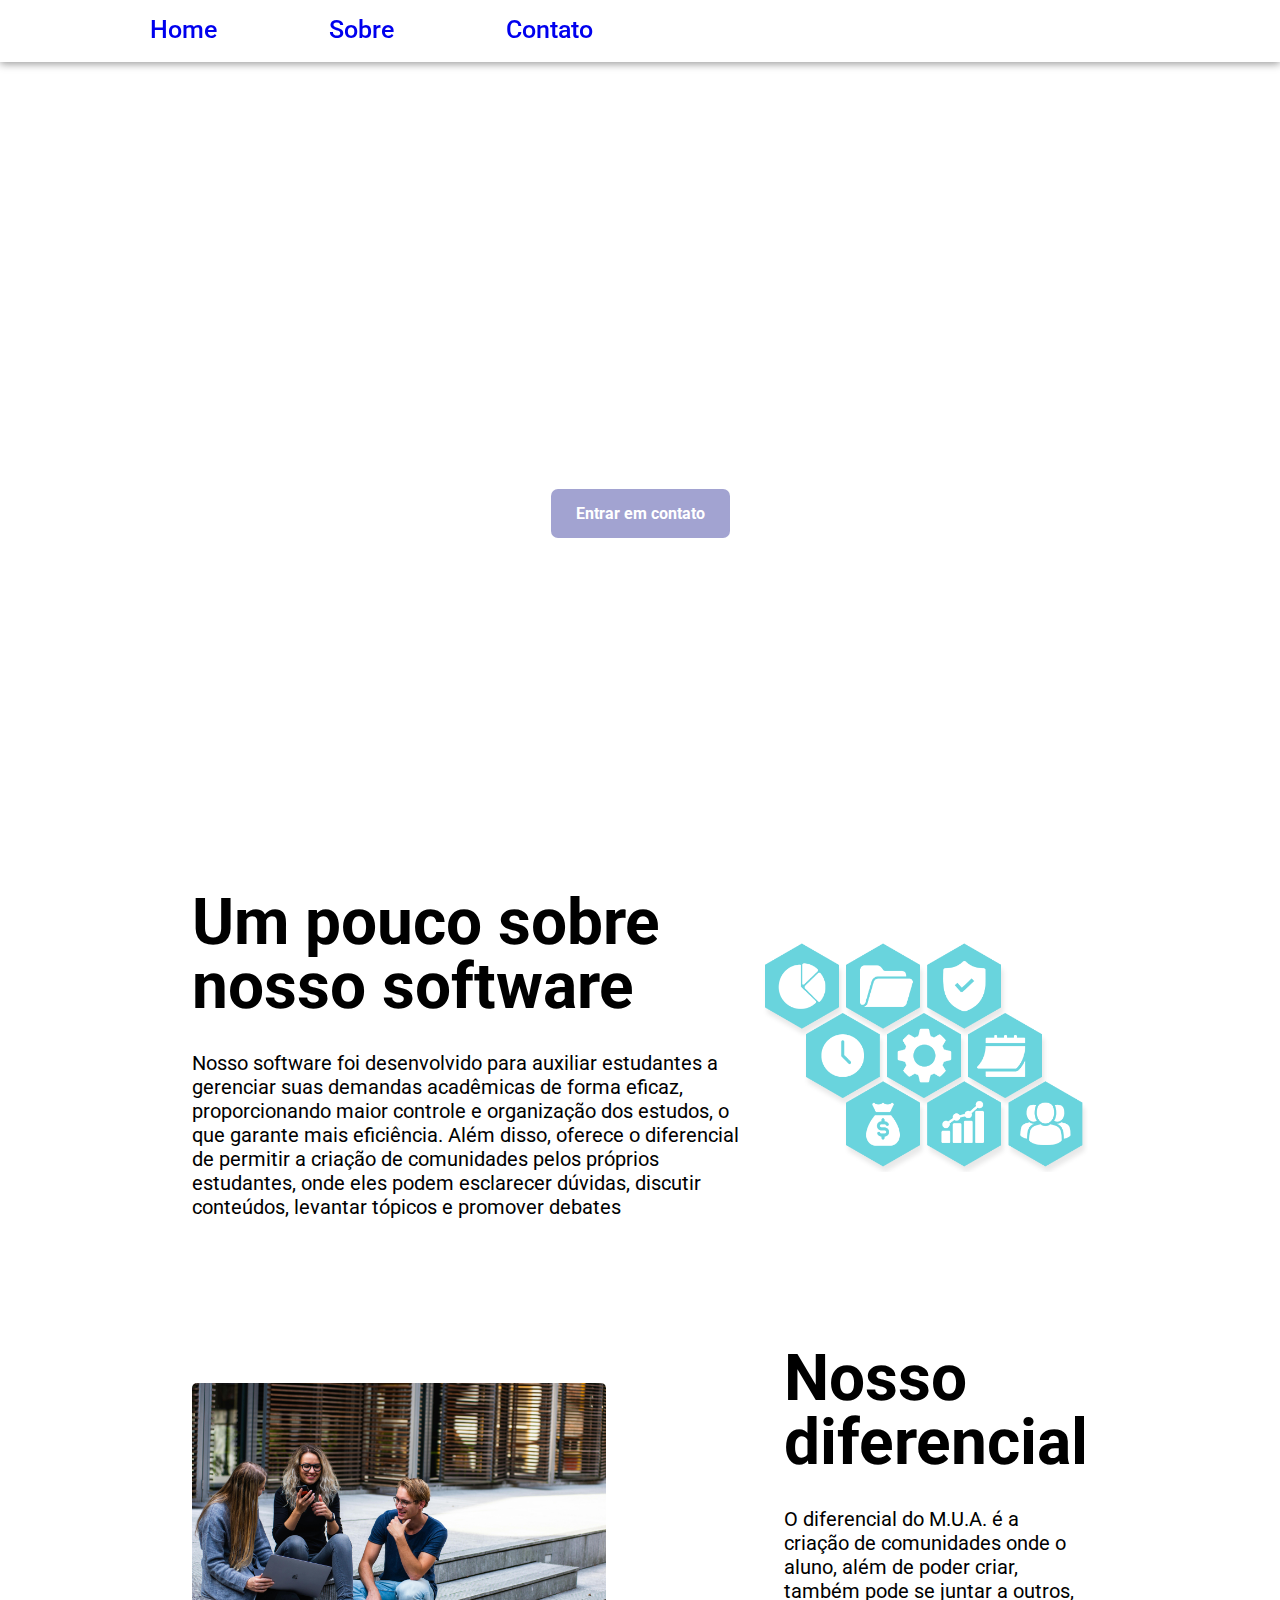
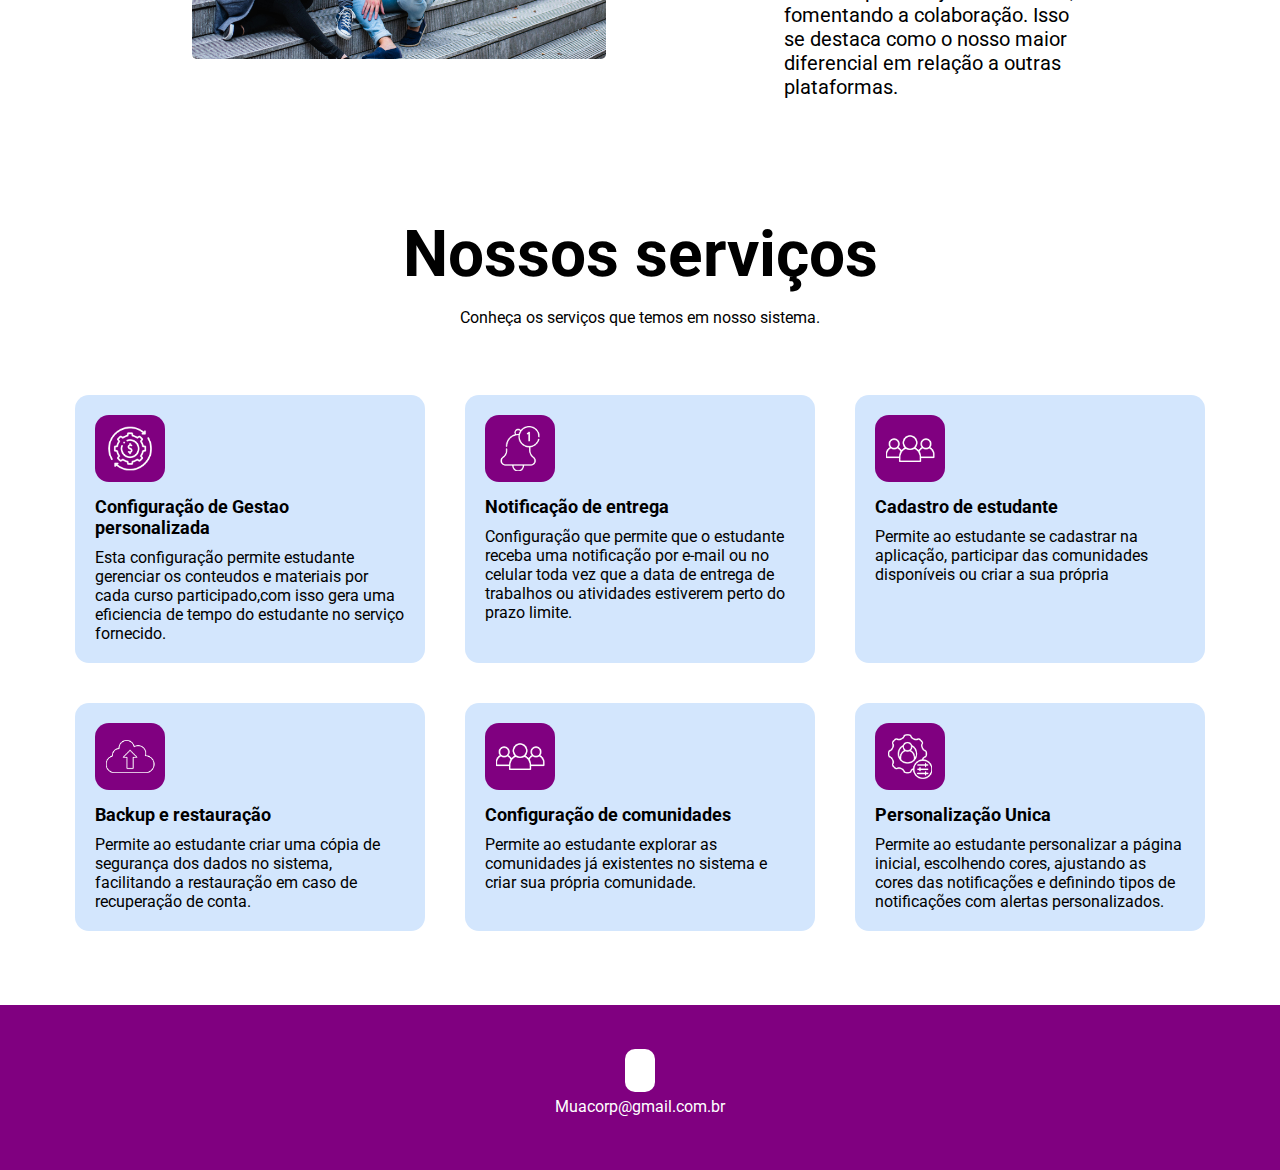
==== index.html @ 2998637d "Add" ====
<!DOCTYPE html>
<html lang="pt-br">
<head>
    <meta charset="UTF-8">
    <meta name="viewport" content="width=device-width, initial-scale=1.0">
    <link rel="stylesheet" href="style.css">
    <link rel="shortcut icon" href="imagens/logo-favicon.png" type="image/x-icon">
    <title>Meu universo academico</title>
    <link rel="stylesheet" href="https://cdnjs.cloudflare.com/ajax/libs/font-awesome/6.5.1/css/all.min.css" integrity="sha512-DTOQO9RWCH3ppGqcWaEA1BIZOC6xxalwEsw9c2QQeAIftl+Vegovlnee1c9QX4TctnWMn13TZye+giMm8e2LwA==" crossorigin="anonymous" referrerpolicy="no-referrer" />
</head>
<body>
    <header style="background-image: url('https://images.pexels.com/photos/159844/cellular-education-classroom-159844.jpeg?auto=compress&cs=tinysrgb&w=1260&h=750&dpr=1');">
        <nav class="navigation">
            <ul class="nav-menu">
                <li class="nav-item"><a href="index.html">Home</a></li>
                <li class="nav-item"><a href="sobre.html">Sobre</a></li>
                <li class="nav-item"><a href="contato.html">Contato</a></li>
            </ul>
            <div class="menu">
                <span class="bar"></span>
                <span class="bar"></span>
                <span class="bar"></span>
            </div>
        </nav>
        <section class="banner">
            <div class="banner-text">
                <h1 class="titulo">Bem-vindo</h1>
                <p>Conheça o M.U.A, um sistema de controle de gestao para o estudante de nivel medio e superior. <br>
                </p>
                <a href="contato.html" class="btn">Entrar em contato</a>
            </div>
        </section>
    </header>
    <script src="script.js"></script>

    <!-- Explicação software Começo  -->
    <section class="two">
        <div class="two-text">
            <h1 class="text-h1">Um pouco sobre nosso software</h1>
            <p>Nosso software foi desenvolvido para auxiliar estudantes a gerenciar suas demandas acadêmicas de forma eficaz, proporcionando maior controle e organização dos estudos, o que garante mais eficiência. Além disso, oferece o diferencial de permitir a criação de comunidades pelos próprios estudantes, onde eles podem esclarecer dúvidas, discutir conteúdos, levantar tópicos e promover debates</p>
        </div>
        <div class="two-img">
            <img src="imagens/foto-pag1.png" alt="painel-blue">
        </div>
    </section>
    <!-- Explicação Software Final -->

    <!-- Explicação software Começo  -->
    <section class="two">
        <div class="two-img-2">
            <img src="imagens/pexels-buro-millennial-636760-1438072_1.jpg" alt="painel-blue"> 
        </div>
        <div class="two-text">
            <h1 class="text-h1">Nosso diferencial</h1>
            <p>O diferencial do M.U.A. é a criação de comunidades onde o aluno, além de poder criar, também pode se juntar a outros, fomentando a colaboração. Isso se destaca como o nosso maior diferencial em relação a outras plataformas.</p>
            
        </div>
    </section>

    <!-- Explicação Software Final -->

    <section class="three">
        <div class="three-text">
            <h1 class="text-h1">Nossos serviços</h1>
            <p>Conheça os serviços que temos em nosso sistema.</p>
        </div>
            <!-- Cards de serviço começo -->
            <div class="cards">
                <!-- Card 1 Começo -->
                <div class="cards-item">
                    <img src="imagens/config-valor.png" alt="img-cards">
                    <p class="nome-servicos"><strong>Configuração de Gestao personalizada</strong></p>
                    <p class="descricao-servicos">Esta configuração permite estudante gerenciar os conteudos e materiais por cada curso participado,com isso gera uma eficiencia de tempo do estudante no serviço fornecido.</p>
                </div>
                <!-- Card 1 final -->
                <!-- Card 2 Começo -->
                <div class="cards-item">
                    <img src="imagens/notificacao.png" alt="img-cards">
                    <p class="nome-servicos"><strong>Notificação de entrega</strong></p>
                    <p class="descricao-servicos">Configuração que permite que o estudante receba uma notificação por e-mail ou no celular toda vez que a data de entrega de trabalhos ou atividades estiverem perto do prazo limite.</p>
                </div>
                <!-- Card 2 final -->
                <!-- Card 3 Começo -->
                <div class="cards-item">
                    <img src="imagens/usuarios.png" alt="img-cards">
                    <p class="nome-servicos"><strong>Cadastro de estudante</strong></p>
                    <p class="descricao-servicos">
                        Permite ao estudante se cadastrar na aplicação, participar das comunidades disponíveis ou criar a sua própria</p>
                </div>
                <!-- Card 4 final -->
                <div class="cards-item">
                    <img src="imagens/nuvem.png" alt="img-cards">
                    <p class="nome-servicos"><strong>Backup e restauração</strong></p>
                    <p class="descricao-servicos">Permite ao estudante criar uma cópia de segurança dos dados no sistema, facilitando a restauração em caso de recuperação de conta.</p>
                </div>
                <!-- Card 4 final -->
                <!-- Card 5 final -->
                <div class="cards-item">
                    <img src="imagens/usuarios.png" alt="img-cards">
                    <p class="nome-servicos"><strong>Configuração de comunidades</strong></p>
                    <p class="descricao-servicos">Permite ao estudante explorar as comunidades já existentes no sistema e criar sua própria comunidade.</p>
                </div>
                <!-- Card 5 final -->
                <!-- Card 6 final -->
                <div class="cards-item">
                    <img src="imagens/configuser.png" alt="img-cards">
                    <p class="nome-servicos"><strong>Personalização Unica</strong></p>
                    <p class="descricao-servicos">Permite ao estudante personalizar a página inicial, escolhendo cores, ajustando as cores das notificações e definindo tipos de notificações com alertas personalizados.</p>
                </div>
                <!-- Card 6 final -->
            </div>
            <!-- Cards de serviço final -->
        </div>
    </section>

 <!-- Nossos clientes Começo -->

    
    <!-- Nossos clientes Final -->

    <!-- Botão Whatsapp Começo -->

    

    <!-- Botão Whatsapp Final -->

            <!-- Footer-Rodapé Começo -->

            <footer class="footer">
                <div class="container">
                    <div class="links">
                        <a href="k"><i class="fa-solid fa-envelope"></i>
                    </div>
                    <p>Muacorp@gmail.com.br</p>
                </div>
            </footer>

            <!-- Footer-Rodapé Final -->

</body>
</html>
---- style.css ----
@import url('https://fonts.googleapis.com/css2?family=Roboto:ital,wght@0,100;0,300;0,400;0,500;0,700;0,900;1,100;1,300;1,400;1,500;1,700;1,900&display=swap');

*{
margin: 0;
padding: 0;
box-sizing: border-box;
font-family: "Roboto", sans-serif;
list-style: none;
text-decoration: none;
}

html, body{
    overflow-x: hidden !important; 
}

:root{
    --orange: #FFA200;
    --blue-white: #85C9D0;
    --dark-bllue: #12556F;
    --white: #FFFF;
    --black: #000;
}
body{
color: var(--black);
color: var(--white);


}

header{
    background-position: center;
    background-size: cover;
    background-attachment: fixed;
}

/* nav-menu-começo */
.navigation{
    display: flex;
    align-items: center;
    justify-content: space-between;
    padding: 15px 150px;
    box-shadow: 0 0.1rem 0.5rem #9b9b9b;
    width: 100%;
    background: white;
    transition: all 0.5;
    position: fixed;
}
.navigation ul{
    display: flex;
    align-items: center;
    gap: 7rem;
}
.navigation ul li a{
    color: var(--#A2A3D1);
    font-size: 25px;
    font-weight: 500;
}

.menu{
    display: none;
}
.menu .bar{
    display: block;
    width: 28px;
    height: 3px;
    border-radius: 3px;
    background: var(--dark-bllue);
    margin: 5px auto;
    transition: 0.3s;
}
.menu .bar:nth-child(1),
.menu .bar:nth-child(3){
    background: var(--orange);
}
@media (max-width:785px) {
    .navigation{
        padding: 18px 20px;
        z-index: 4;
    }
    .menu{
        display: block;
    }
    .menu.ativo .bar:nth-child(1){
        transform: translateY(8px) rotate(45deg);
    }
    .menu.ativo .bar:nth-child(2){
        opacity: 0;
    }
    .menu.ativo .bar:nth-child(3){
        transform: translateY(-8px) rotate(-45deg);
    }

    .nav-menu{
        position: fixed;
        right: -100%;
        top: 70px;
        width: 100%;
        height: 100%;
        flex-direction: column;
        background: var(--white);
        gap: 10px;
        transition: 0.3s;
        padding-top: 30%;
    }
    .nav-menu.ativo{
        right: 0;
    }
    .nav-item{
        margin: 16px 0;
    }
}

nav ul a::after{
    content: "";
    background-color: var(--blue-white);
    height: 3px;
    width: 0%;
    display: block;
    margin: 0 auto;
    transition: 0.3s;
    border-radius: 20px;
}
nav ul a:hover::after{
    width: 100%;
}
/* nav-menu-fim */

/* Primeira página inicio */
section,footer{
    padding: 54px 0;
}
h3{
    font-size: 50px;
}
p{
    color: var(--black);
}

.obrigado{
    display: flex;
    justify-content: center;
}
.obrigado .obrigado-text{
    margin: 250px;
    text-align: center;
    padding: 0 90px;
}

.obrigado .obrigado-text h1{
    font-size: 56px;
    color: var(--white);
    margin-bottom: -1rem;
}
.obrigado .obrigado-text p{
    font-size: 20px;
    color: var(--white);
    margin: 18px 0;
    margin-bottom: 2rem;
    padding-top: 1rem;
}


/* Págin 1 */
.banner{
    display: flex;
    justify-content: center;
}
.banner .banner-text{
    margin: 250px;
    text-align: center;
    padding: 0 90px;
}
.banner .banner-text h1{
    font-size: 96px;
    color: var(--white);
    margin-bottom: -1rem;
}
.banner .banner-text p{
    font-size: 23px;
    color: var(--white);
    margin: 18px 0;
    margin-bottom: 2rem;
}
.btn{
    padding: 15px 25px;
    background: #A2A3D1;
    color: var(--white);
    border-radius: 7px;
    font-weight: 700;
    transition: all 0.5s;
}
.btn:hover{
    background-color: purple;
}
/* Primeira página final */

/* Two começo */
.two{
    width: 100%;
    height: 100%;
    display: flex;
    align-items: center;
    justify-content: space-between;
    padding: 5% 15%;
    
}
.two-text{
    max-width: 35rem;
}
.two-text .text-h1{
    font-size: 4rem;
    margin-bottom: 2rem;
    color: var(--black);
    line-height: 4rem;

}
.two-text p{
    font-size: 20px;
}
.two-img img{
    width: 100%;
    border-radius: 5px;
}
.two-img-2 img{
    width: 70%;
    border-radius: 5px;
}
/* Two final */

/* Three Começo */
.three-text .text-h1{
font-size: 4rem;
color: var(--black);
justify-content: center;
display: flex;
margin-bottom: 1rem;
}
.three-text p{
    display: flex;
    justify-content: center;
    margin-bottom: 3rem;
}
.three .cards{
    display: flex;
    justify-content: center;
    flex-wrap: wrap;
}
.three .cards-item{
    background-color: #d3e6fd;
    width: 350px;
    padding: 20px;
    border-radius: 14px;
    margin: 20px;
}
.three .cards-item:hover{
    background-color: #A2A3D1;
    transition: 0.3s;
}
.three .cards-item:hover p{
    color: var(--white);
}
.three .cards-item img{
    background-color: purple;
    border-radius: 14px;
    width: 70px;
    padding: 9px;
}
.three .cards-item p.nome-servicos{
    margin: 10px 0;
    transition: 0.3s;
    font-size: 18px;
}
.three .cards-item p.descricao-servicos{
    transition: 0.3s;
}
/* Three final */

/* Clientes começo */
.clientes .text-h1{
    font-size: 4rem;
    color: var(--black);
    justify-content: center;
    display: flex;
    margin-bottom: 1rem;
}
.clientes-text p{
    display: flex;
    justify-content: center;
    margin-bottom: 3rem;
}

@keyframes slide {
    from {
    transform: translateX(0);
    }
    to{
    transform: translateX(-100%);
    }
}

.logos{
    overflow: hidden;
    padding: 40px 0;
    background: var(--white);
    box-shadow: 0 0.1rem 0.5rem #f0f0f0;
    white-space: nowrap;
    position: relative;
}


.logos::before, .logos::after{
    position: absolute;
    top: 0;
    width: 250px;
    height: 100%;
    content: "";
    z-index: 2;

}

.logos::before{
    left: 0;
    background: linear-gradient(to left, rgba(255,255,255,0), white);
}

.logos::after{
    right: 0;
    background: linear-gradient(to right, rgba(255,255,255,0), white);
}



.logos:hover .logos-slide{
    animation-play-state: paused;
}

.logos-slide{
    white-space: nowrap;
    animation: 35s slide infinite linear;
    display: inline-block;
}
.logos-slide img{
    height: 70px;
    margin: 0 40px;
}

/* página sobre */
.sobre{
    width: 100%;
    height: 100%;
    display: flex;
    align-items: center;
    justify-content: space-between;
    padding: 5% 15%;
}

.sobre-text{
    max-width: 35rem;
}

.sobre-text .text-h1{
    font-size: 4rem;
    margin-bottom: 1rem;
    color: var(--black);
    line-height: 4rem;
}

.sobre-text p{
    font-size: 1rem;
}
.sobre img{
    width: 100%;
    border-radius: 10px;
}

/* Págin sobre final */

/* Botão wpp Começo */

.whatsapp-btn-container{
    position: fixed;
    right: 10px;
    bottom: 24px;
    padding: 24px;
    z-index: 3;
}

.whatsapp-btn-container .whatsapp-btn{
    font-size: 25px;
    background-color: #25d366;
    color: var(--white);
    padding: 15px 20px;
    border-radius: 100%;
    transition: 0.5s;
    box-shadow: 0 0.1rem 0.5rem #cacaca;
}

.whatsapp-btn:hover{
    background: #42f383;
    transition: 0.5s;
}

/* Botão wpp final */

/* Footer Começo */

.footer{
    background-color: purple;
    text-align: center;
}
.footer i{
    color: var(--dark-bllue);
    font-size: 19px;
    background-color: var(--white);
    padding: 10px 15px;
    margin: 3px;
    border-radius: 10px;
}
.footer p{
    margin-top: 15px;
    color: var(--white);
}

/* Footer Final */

/* Formuulário começo */

.formulario{
    width: 50%;
}

.formulario input{
    display: block;
    width: 100%;
    margin-bottom: 10px;
    height: 47px;
    padding: 15px;
    border-radius: 9px;
    transition: 0.3s;
    border: 1px solid #f1f1f1;
    color: #212121;
    font-weight: lighter;
}

.formulario textarea{
    border: 1px solid #f1f1f1;
    color: #212121;
    border-radius: 9px;
    margin-bottom: 10px;
    padding: 15px;
    width: 100%;
    transition: 0.3s;
    resize: none;
}

.formulario button{
    border: none;
}

@media screen and (max-width: 1020px)
{
    .two{
        flex-direction: column;
    }
    .two-text .text-h1{
        text-align: center;
        font-size: 3rem;
        line-height: 3rem;
}        
        .banner .banner-text p{
            font-size: 23px;
            margin-bottom: 2rem;
        }
        .banner .banner-text{
            margin: 150px;
        }
        .two{
            width: 100%;
            padding: 5% 5%;
        }
        .two-img img{
            padding-top: 3rem;
        }
        .three-text .text-h1{
            text-align: center;
            line-height: 4rem;
            }
            .clientes .text-h1{
                text-align: center;
                line-height: 4rem;
            }
            .sobre{
                flex-direction: column;
            }
            .sobre{
                padding: 5% 5%;
            }
            .sobre-img{
                padding-top: 3rem;
                padding-bottom: 3rem;
            }
            .formulario{
                padding-top: 2rem;
                padding-bottom: 2rem;
                width: 100%;
            }
            .three-text .text-h1{
                display: flex;
                justify-content: center;
                }
                .sobre-text .text-h1{
                    text-align: center;
                }
}

.footer{
    width: 100%;
}
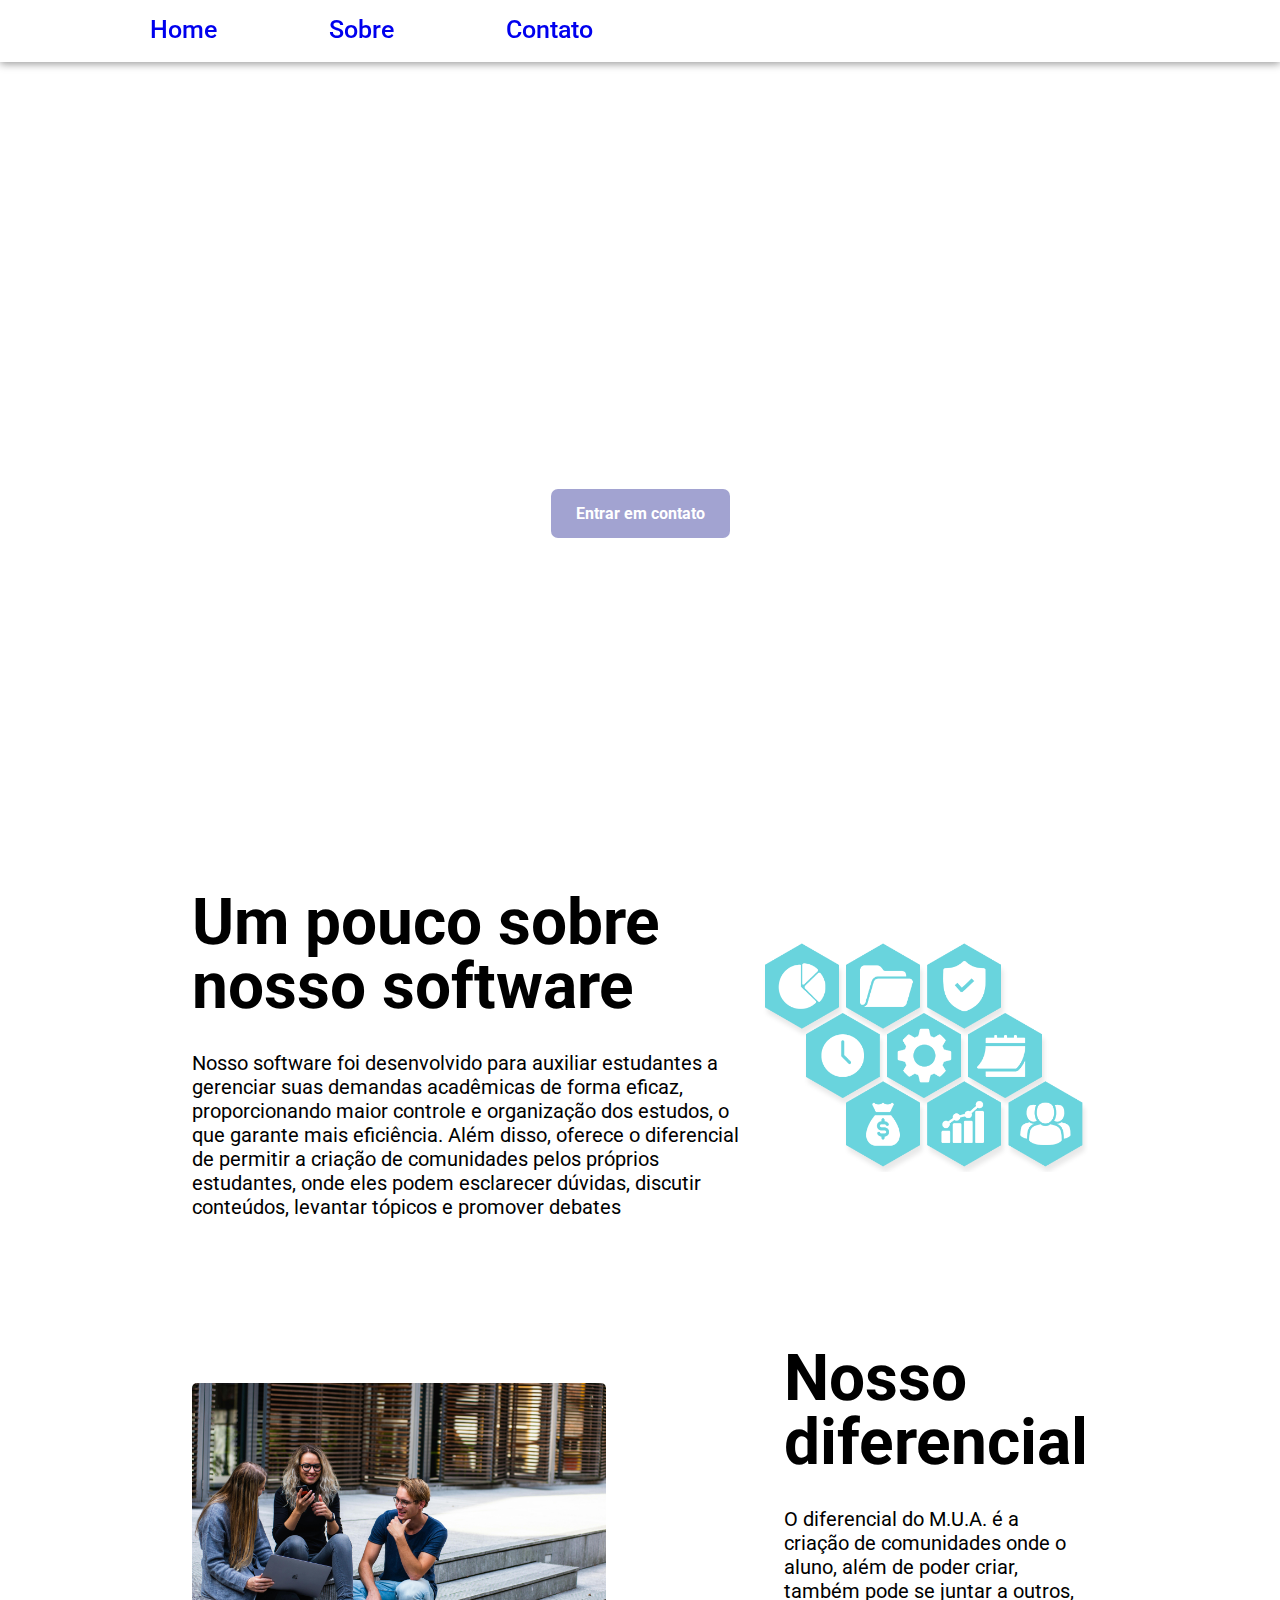
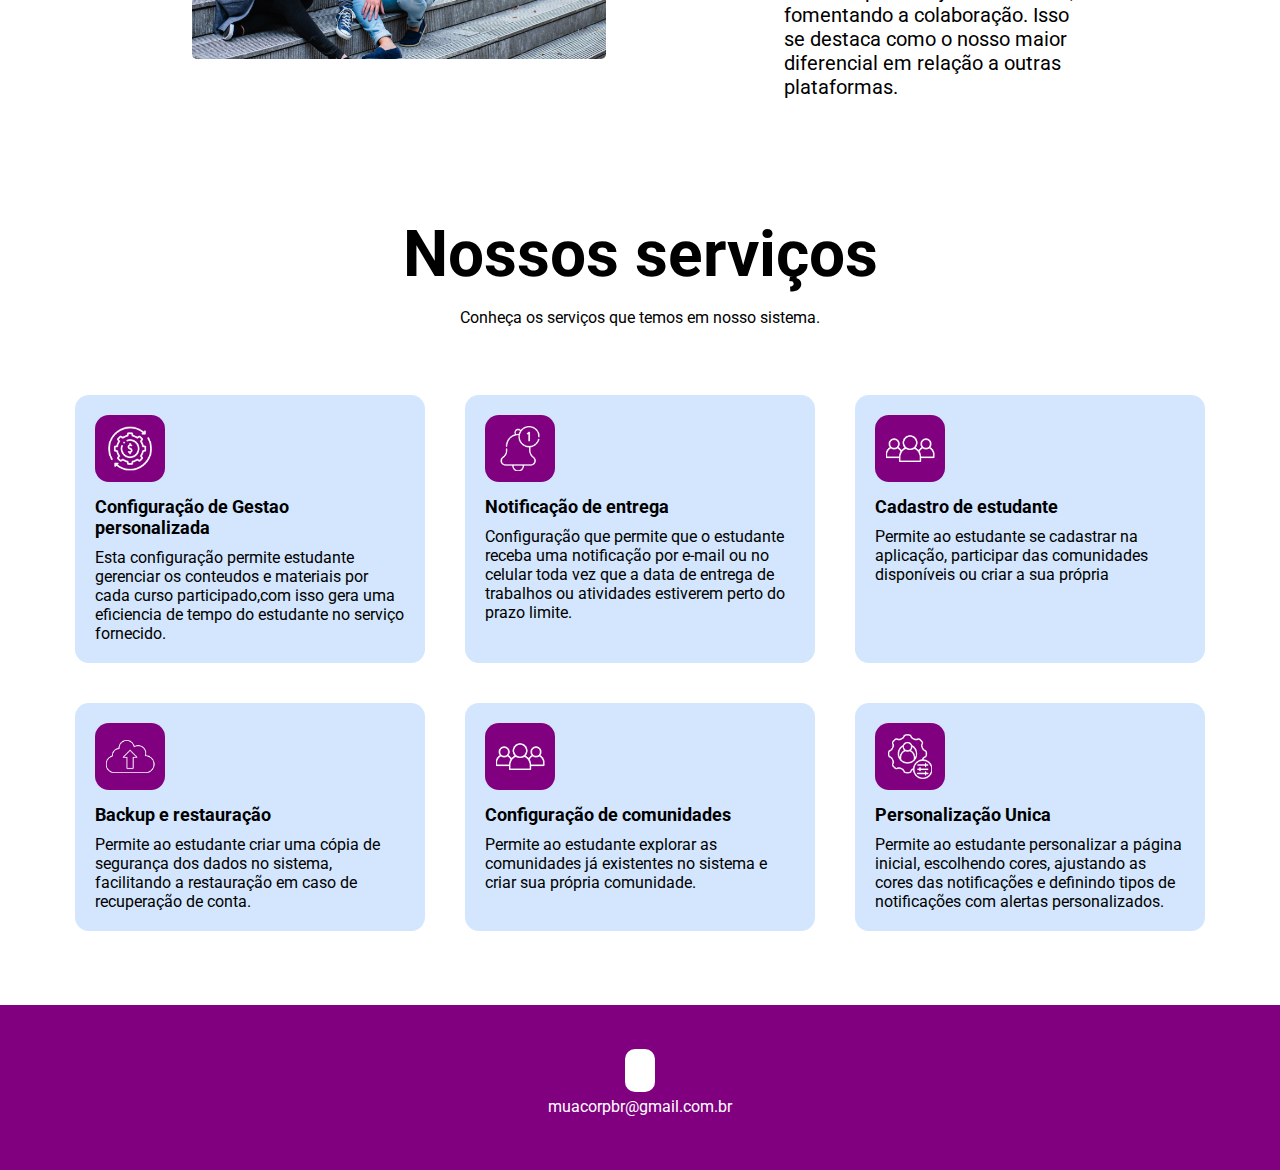
==== commit 92080d47: "Update the file" ====
--- a/index.html
+++ b/index.html
@@ -16,11 +16,6 @@
                 <li class="nav-item"><a href="sobre.html">Sobre</a></li>
                 <li class="nav-item"><a href="contato.html">Contato</a></li>
             </ul>
-            <div class="menu">
-                <span class="bar"></span>
-                <span class="bar"></span>
-                <span class="bar"></span>
-            </div>
         </nav>
         <section class="banner">
             <div class="banner-text">
@@ -131,7 +126,7 @@
                     <div class="links">
                         <a href="k"><i class="fa-solid fa-envelope"></i>
                     </div>
-                    <p>Muacorp@gmail.com.br</p>
+                    <p>muacorpbr@gmail.com.br</p>
                 </div>
             </footer>
 
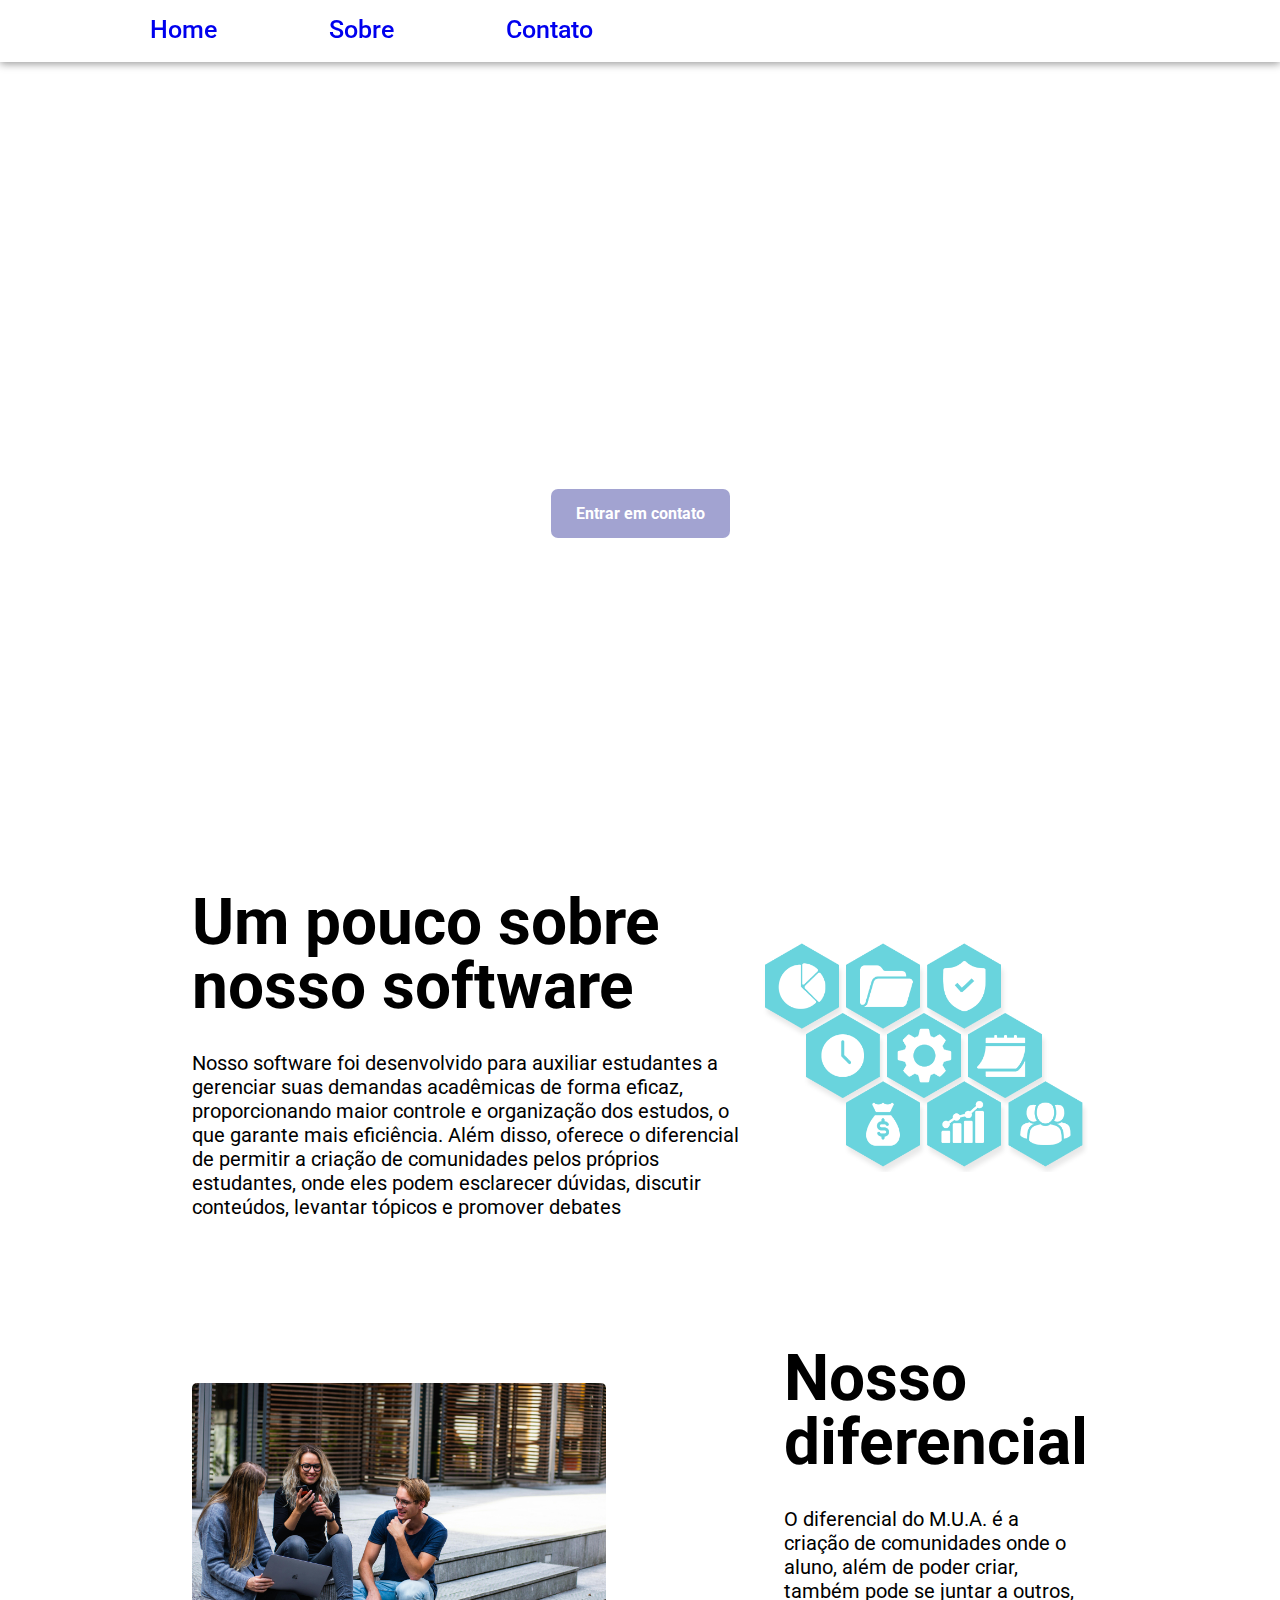
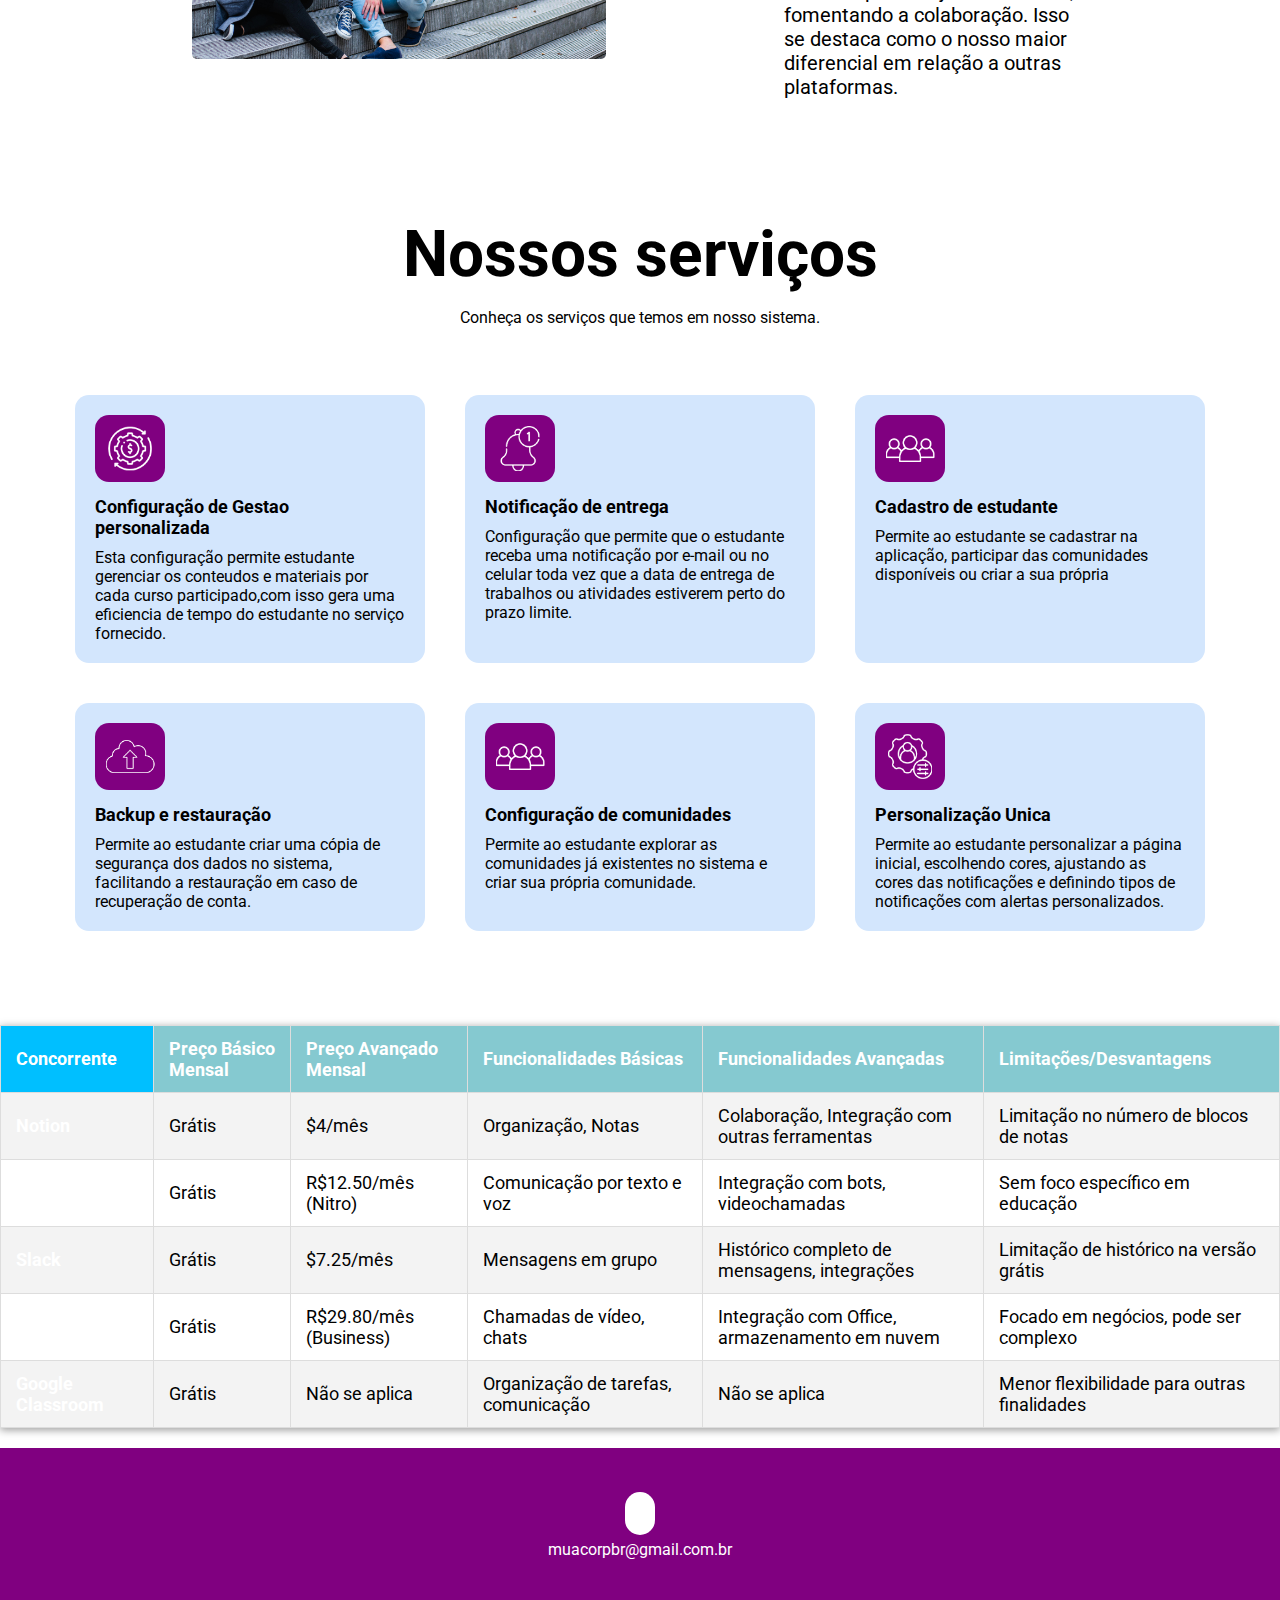
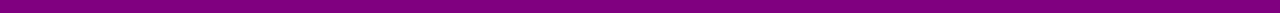
==== commit 838ebd0e: "Arthur que mexeu nessa porra, eu avisei que precisaba de uma atenção maior, mas ele cagou e disse qu" ====
--- a/index.html
+++ b/index.html
@@ -114,6 +114,58 @@
     <!-- Nossos clientes Final -->
 
     <!-- Botão Whatsapp Começo -->
+    
+    <table border="1" style="border-collapse: collapse; width: 100%;">
+        <tr style="background-color: #00BFFF; color: #FFFFFF;">
+          <th>Concorrente</th>
+          <th>Preço Básico Mensal</th>
+          <th>Preço Avançado Mensal</th>
+          <th>Funcionalidades Básicas</th>
+          <th>Funcionalidades Avançadas</th>
+          <th>Limitações/Desvantagens</th>
+        </tr>
+        <tr>
+          <td>Notion</td>
+          <td>Grátis</td>
+          <td>$4/mês</td>
+          <td>Organização, Notas</td>
+          <td>Colaboração, Integração com outras ferramentas</td>
+          <td>Limitação no número de blocos de notas</td>
+        </tr>
+        <tr>
+          <td>Discord</td>
+          <td>Grátis</td>
+          <td>R$12.50/mês (Nitro)</td>
+          <td>Comunicação por texto e voz</td>
+          <td>Integração com bots, videochamadas</td>
+          <td>Sem foco específico em educação</td>
+        </tr>
+        <tr>
+          <td>Slack</td>
+          <td>Grátis</td>
+          <td>$7.25/mês</td>
+          <td>Mensagens em grupo</td>
+          <td>Histórico completo de mensagens, integrações</td>
+          <td>Limitação de histórico na versão grátis</td>
+        </tr>
+        <tr>
+          <td>Microsoft Teams</td>
+          <td>Grátis</td>
+          <td>R$29.80/mês (Business)</td>
+          <td>Chamadas de vídeo, chats</td>
+          <td>Integração com Office, armazenamento em nuvem</td>
+          <td>Focado em negócios, pode ser complexo</td>
+        </tr>
+        <tr>
+          <td>Google Classroom</td>
+          <td>Grátis</td>
+          <td>Não se aplica</td>
+          <td>Organização de tarefas, comunicação</td>
+          <td>Não se aplica</td>
+          <td>Menor flexibilidade para outras finalidades</td>
+        </tr>
+      </table>
+      
 
     
 
@@ -132,5 +184,6 @@
 
             <!-- Footer-Rodapé Final -->
 
+
 </body>
 </html>--- a/style.css
+++ b/style.css
@@ -373,10 +373,6 @@
     border-radius: 10px;
 }
 
-/* Págin sobre final */
-
-/* Botão wpp Começo */
-
 .whatsapp-btn-container{
     position: fixed;
     right: 10px;
@@ -414,7 +410,7 @@
     background-color: var(--white);
     padding: 10px 15px;
     margin: 3px;
-    border-radius: 10px;
+    border-radius: 20px;
 }
 .footer p{
     margin-top: 15px;
@@ -512,6 +508,45 @@
                     text-align: center;
                 }
 }
+table {
+    width: 100%;
+    border-collapse: collapse;
+    margin: 20px 0;
+    font-size: 18px;
+    text-align: left;
+    box-shadow: 0 0.1rem 0.5rem #9b9b9b;
+  }
+  
+  table th, table td {
+    padding: 12px 15px;
+    border: 1px solid #ddd;
+  }
+  
+  table th {
+    background-color: var(--blue-white);
+    color: var(--white);
+    font-weight: bold;
+  }
+  
+  table tr:nth-child(even) {
+    background-color: #f3f3f3;
+  }
+  
+  table tr:hover {
+    background-color: var(--blue-white);
+    color: var(--white);
+    transition: background-color 0.3s ease;
+  }
+  
+  table td {
+    color: var(--black);
+  }
+  
+  table th:first-child, table td:first-child {
+    background-color: var(--dark-blue);
+    color: var(--white);
+    font-weight: bold;
+  }
 
 .footer{
     width: 100%;
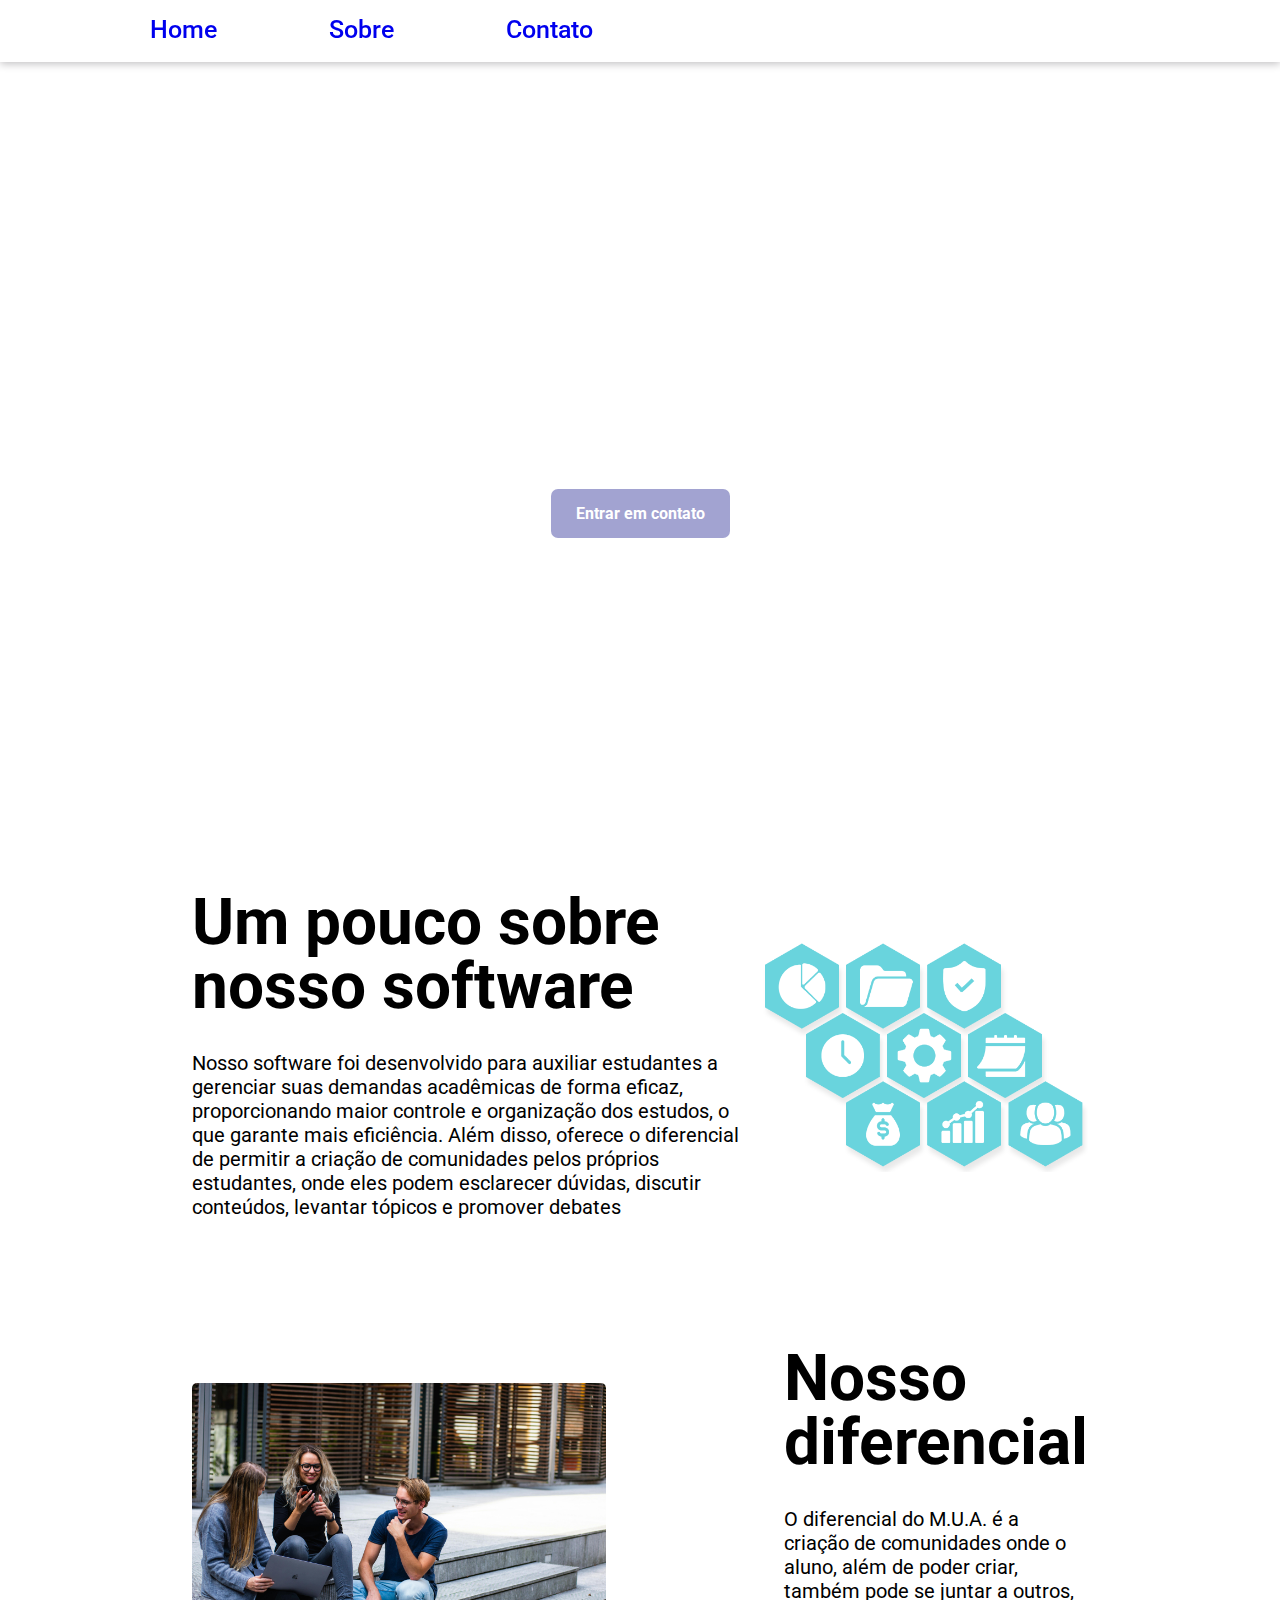
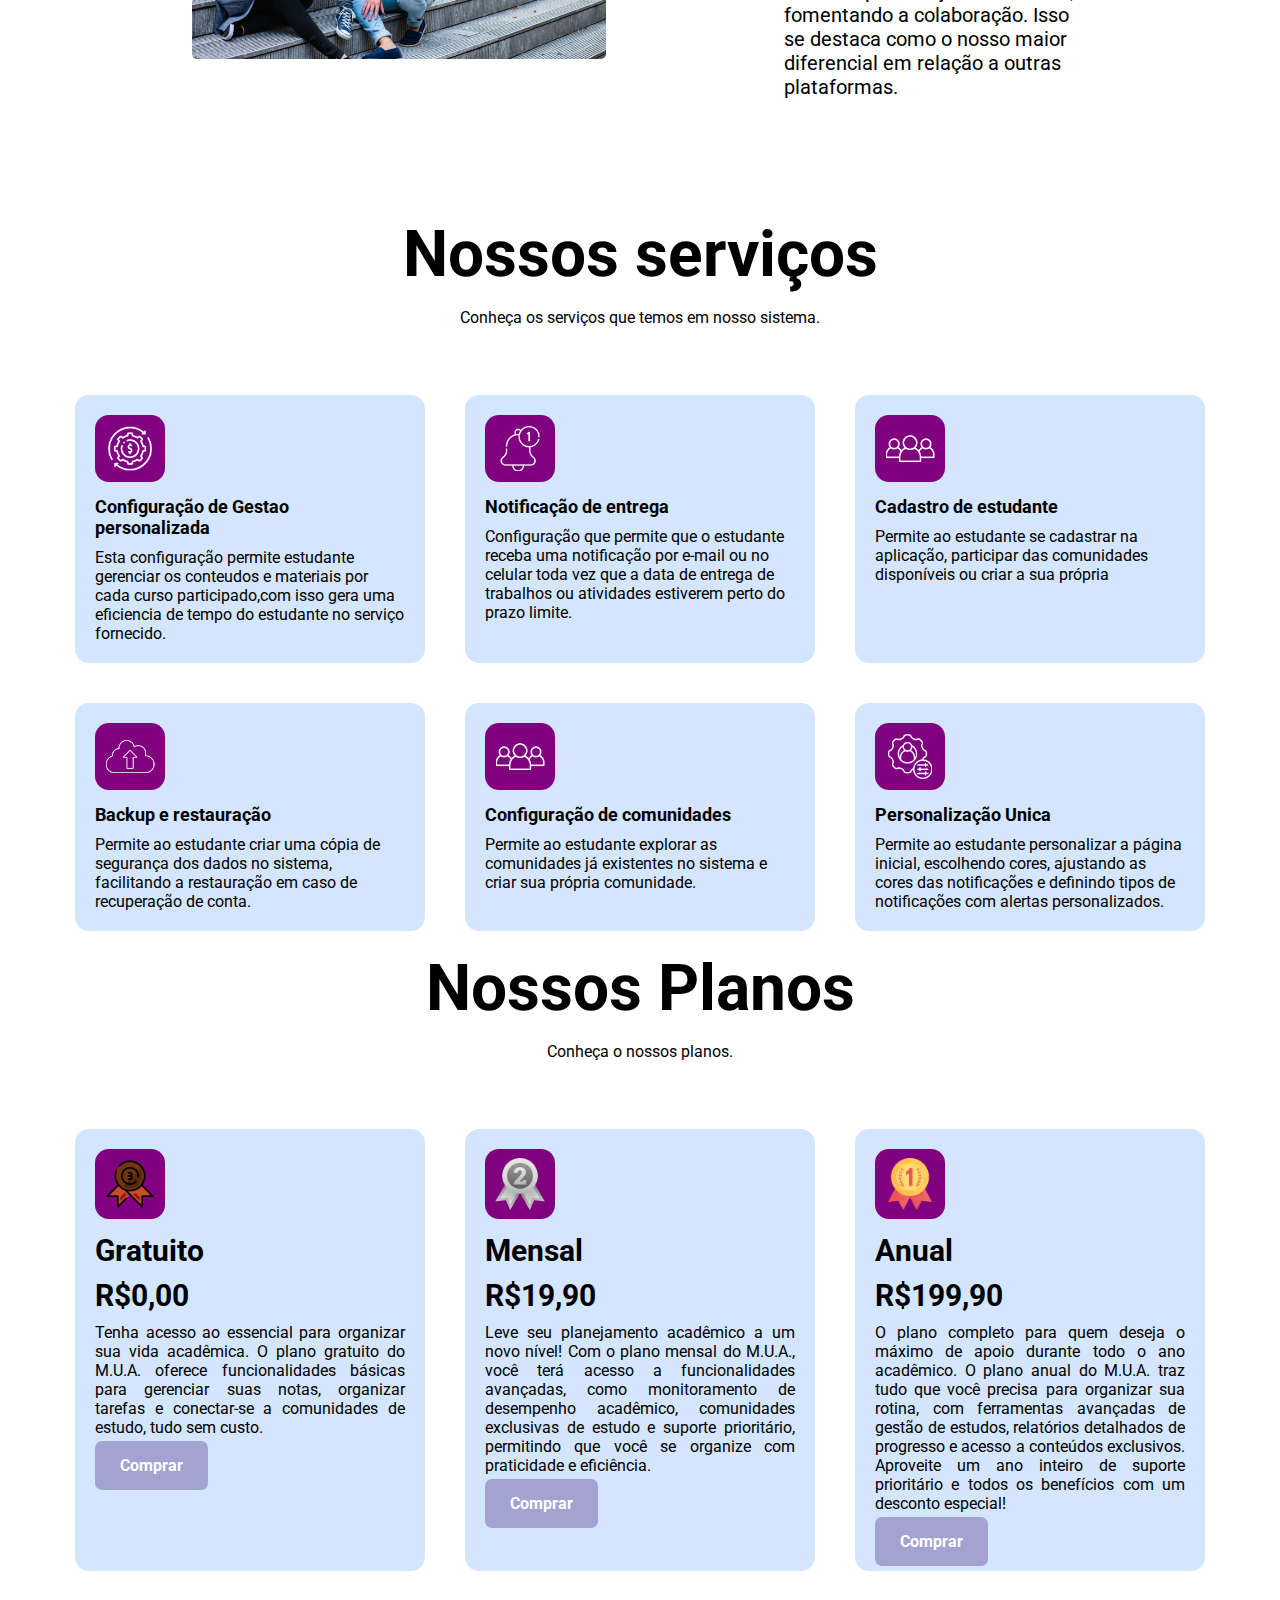
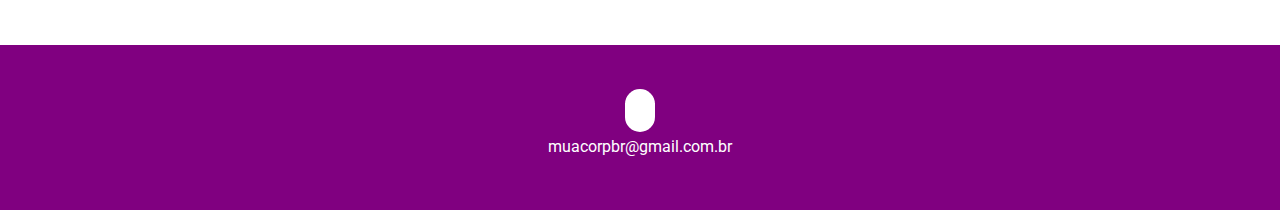
==== commit 4dda2be4: "Update" ====
--- a/index.html
+++ b/index.html
@@ -106,70 +106,54 @@
             </div>
             <!-- Cards de serviço final -->
         </div>
+        <div class="three-text">
+            <h1 class="text-h1">Nossos Planos</h1>
+            <p>Conheça o nossos planos.</p>
+        </div>
+        
+        <div class="service-cards">
+            <!-- Card 1 Começo -->
+            <div class="service-card">
+                <img src="./imagens/3.png" alt="img-cards2">
+                <p class="service-name"><strong>Gratuito</strong></p>
+                <p class="service-name"><strong>R$0,00</strong></p>
+                <p class="service-description"></p>
+                <p class="service-description">Tenha acesso ao essencial para organizar sua vida acadêmica. O plano gratuito do M.U.A. oferece funcionalidades básicas para gerenciar suas notas, organizar tarefas e conectar-se a comunidades de estudo, tudo sem custo.</p>
+                <br>
+                <a href="pagamento.html" class="btn">Comprar</a>
+            </div>
+            <!-- Card 1 Final -->
+            
+            <!-- Card 2 Começo -->
+            <div class="service-card">
+                <img src="./imagens/2.png" alt="img-cards2">
+                <p class="service-name"><strong>Mensal</strong></p>
+                <p class="service-name"><strong>R$19,90</strong></p>
+                <p class="service-description"></p>
+                <p class="service-description">Leve seu planejamento acadêmico a um novo nível! Com o plano mensal do M.U.A., você terá acesso a funcionalidades avançadas, como monitoramento de desempenho acadêmico, comunidades exclusivas de estudo e suporte prioritário, permitindo que você se organize com praticidade e eficiência.</p>
+                <br>
+                <a href="pagamento.html" class="btn">Comprar</a>
+            </div>
+            <!-- Card 2 Final -->
+            
+            <!-- Card 3 Começo -->
+            <div class="service-card">
+                <img src="./imagens/1.png" alt="img-cards">
+                <p class="service-name"><strong>Anual</strong></p>
+                <p class="service-name"><strong>R$199,90</strong></p>
+                <p class="service-description"></p>
+                <p class="service-description">O plano completo para quem deseja o máximo de apoio durante todo o ano acadêmico. O plano anual do M.U.A. traz tudo que você precisa para organizar sua rotina, com ferramentas avançadas de gestão de estudos, relatórios detalhados de progresso e acesso a conteúdos exclusivos. Aproveite um ano inteiro de suporte prioritário e todos os benefícios com um desconto especial!</p>               
+                <br>
+                <a href="pagamento.html" class="btn">Comprar</a>
+            </div>
+            
+        </div>
+        
     </section>
-
- <!-- Nossos clientes Começo -->
-
-    
-    <!-- Nossos clientes Final -->
-
-    <!-- Botão Whatsapp Começo -->
-    
-    <table border="1" style="border-collapse: collapse; width: 100%;">
-        <tr style="background-color: #00BFFF; color: #FFFFFF;">
-          <th>Concorrente</th>
-          <th>Preço Básico Mensal</th>
-          <th>Preço Avançado Mensal</th>
-          <th>Funcionalidades Básicas</th>
-          <th>Funcionalidades Avançadas</th>
-          <th>Limitações/Desvantagens</th>
-        </tr>
-        <tr>
-          <td>Notion</td>
-          <td>Grátis</td>
-          <td>$4/mês</td>
-          <td>Organização, Notas</td>
-          <td>Colaboração, Integração com outras ferramentas</td>
-          <td>Limitação no número de blocos de notas</td>
-        </tr>
-        <tr>
-          <td>Discord</td>
-          <td>Grátis</td>
-          <td>R$12.50/mês (Nitro)</td>
-          <td>Comunicação por texto e voz</td>
-          <td>Integração com bots, videochamadas</td>
-          <td>Sem foco específico em educação</td>
-        </tr>
-        <tr>
-          <td>Slack</td>
-          <td>Grátis</td>
-          <td>$7.25/mês</td>
-          <td>Mensagens em grupo</td>
-          <td>Histórico completo de mensagens, integrações</td>
-          <td>Limitação de histórico na versão grátis</td>
-        </tr>
-        <tr>
-          <td>Microsoft Teams</td>
-          <td>Grátis</td>
-          <td>R$29.80/mês (Business)</td>
-          <td>Chamadas de vídeo, chats</td>
-          <td>Integração com Office, armazenamento em nuvem</td>
-          <td>Focado em negócios, pode ser complexo</td>
-        </tr>
-        <tr>
-          <td>Google Classroom</td>
-          <td>Grátis</td>
-          <td>Não se aplica</td>
-          <td>Organização de tarefas, comunicação</td>
-          <td>Não se aplica</td>
-          <td>Menor flexibilidade para outras finalidades</td>
-        </tr>
-      </table>
-      
-
     
 
-    <!-- Botão Whatsapp Final -->
+   
+    
 
             <!-- Footer-Rodapé Começo -->
 
--- a/style.css
+++ b/style.css
@@ -39,7 +39,7 @@
     align-items: center;
     justify-content: space-between;
     padding: 15px 150px;
-    box-shadow: 0 0.1rem 0.5rem #9b9b9b;
+    box-shadow: 0 0.1rem 0.5rem #c2c1c3;
     width: 100%;
     background: white;
     transition: all 0.5;
@@ -273,6 +273,48 @@
 .three .cards-item p.descricao-servicos{
     transition: 0.3s;
 }
+.service-cards {
+    display: flex;
+    justify-content: center;
+    flex-wrap: wrap;
+}
+
+.service-card {
+    text-align: justify;
+    background-color: #d3e6fd;
+    width: 350px;
+    padding: 20px;
+    border-radius: 14px;
+    margin: 20px;
+    transition: 0.3s;
+}
+
+.service-card:hover {
+    background-color: #A2A3D1;
+}
+
+.service-card:hover .service-name {
+    color: var(--white);
+}
+
+.service-card img {
+    background-color: purple;
+    border-radius: 14px;
+    width: 70px;
+    padding: 9px;
+    
+}
+
+.service-card .service-name {
+    margin: 10px 0;
+    font-size: 30px;
+    transition: 0.3s;
+}
+
+.service-card .service-description {
+    transition: 0.3s;
+}
+
 /* Three final */
 
 /* Clientes começo */
@@ -508,45 +550,6 @@
                     text-align: center;
                 }
 }
-table {
-    width: 100%;
-    border-collapse: collapse;
-    margin: 20px 0;
-    font-size: 18px;
-    text-align: left;
-    box-shadow: 0 0.1rem 0.5rem #9b9b9b;
-  }
-  
-  table th, table td {
-    padding: 12px 15px;
-    border: 1px solid #ddd;
-  }
-  
-  table th {
-    background-color: var(--blue-white);
-    color: var(--white);
-    font-weight: bold;
-  }
-  
-  table tr:nth-child(even) {
-    background-color: #f3f3f3;
-  }
-  
-  table tr:hover {
-    background-color: var(--blue-white);
-    color: var(--white);
-    transition: background-color 0.3s ease;
-  }
-  
-  table td {
-    color: var(--black);
-  }
-  
-  table th:first-child, table td:first-child {
-    background-color: var(--dark-blue);
-    color: var(--white);
-    font-weight: bold;
-  }
 
 .footer{
     width: 100%;
